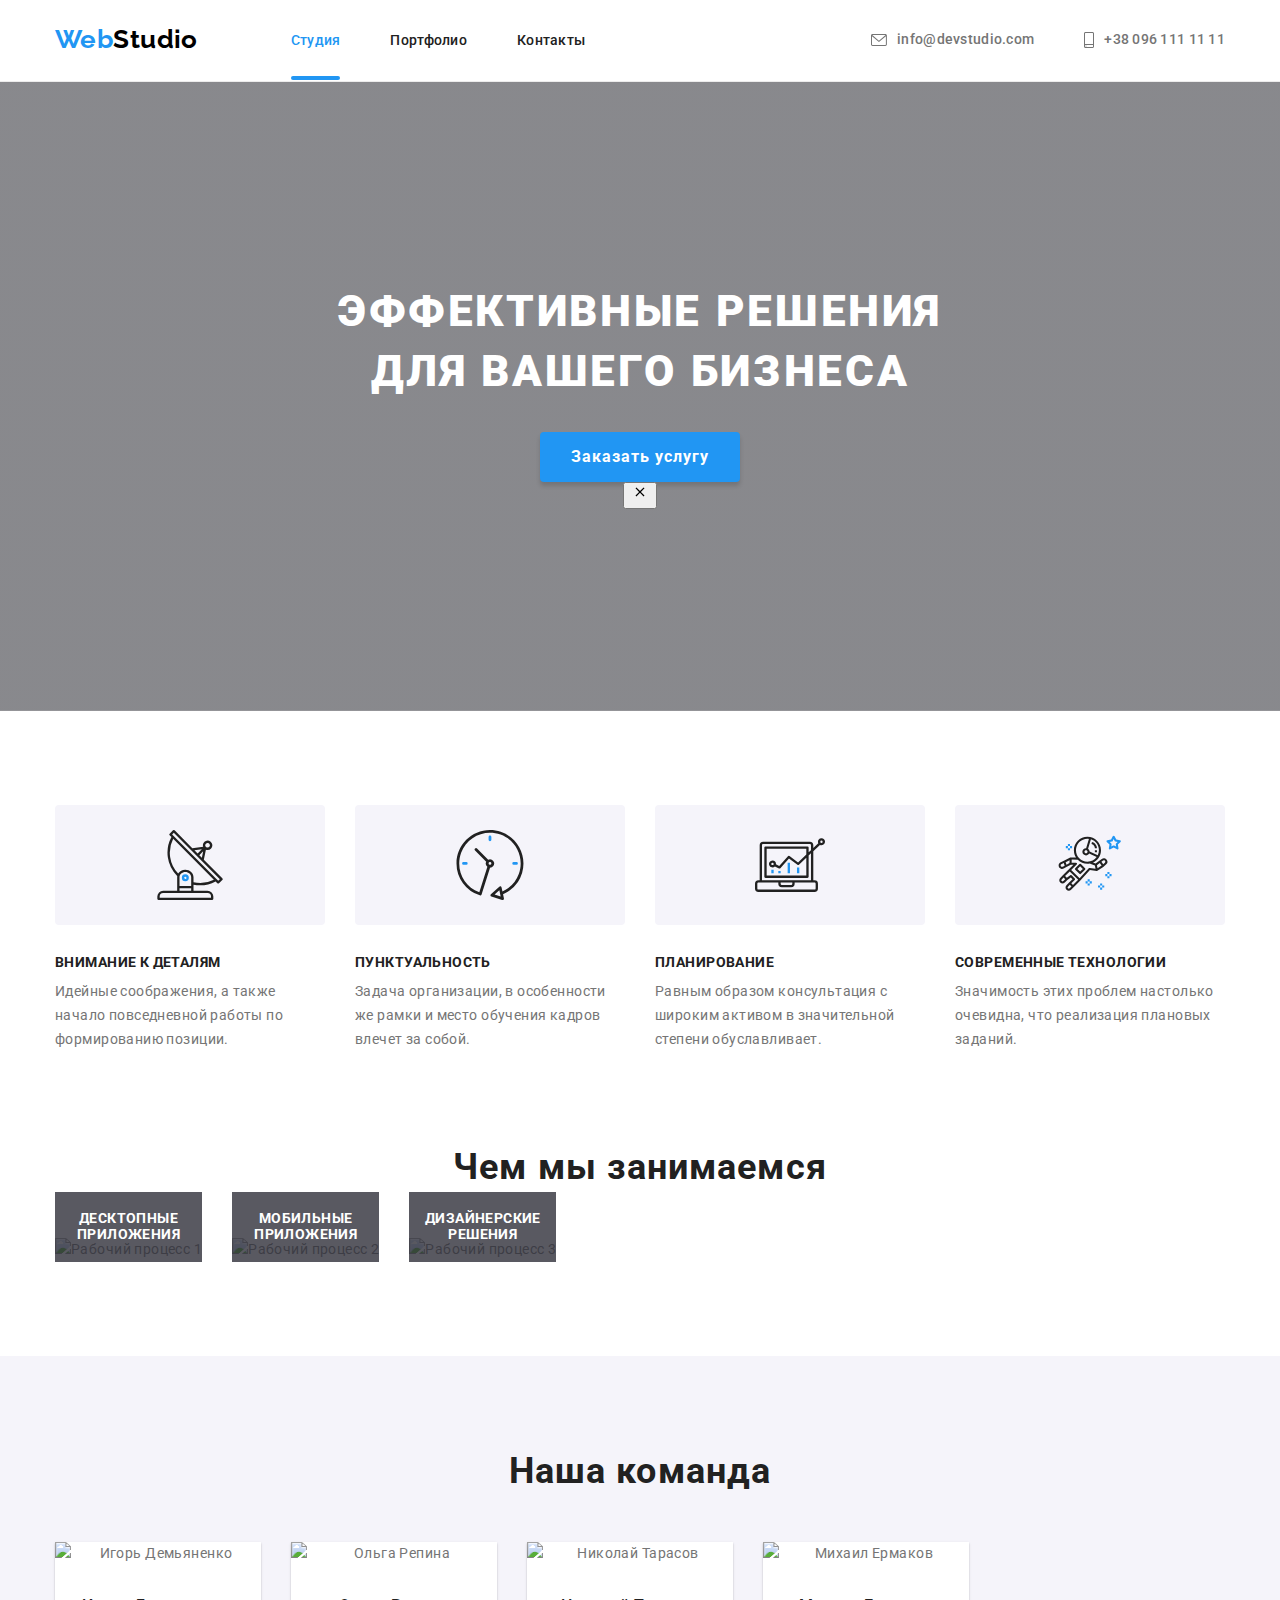
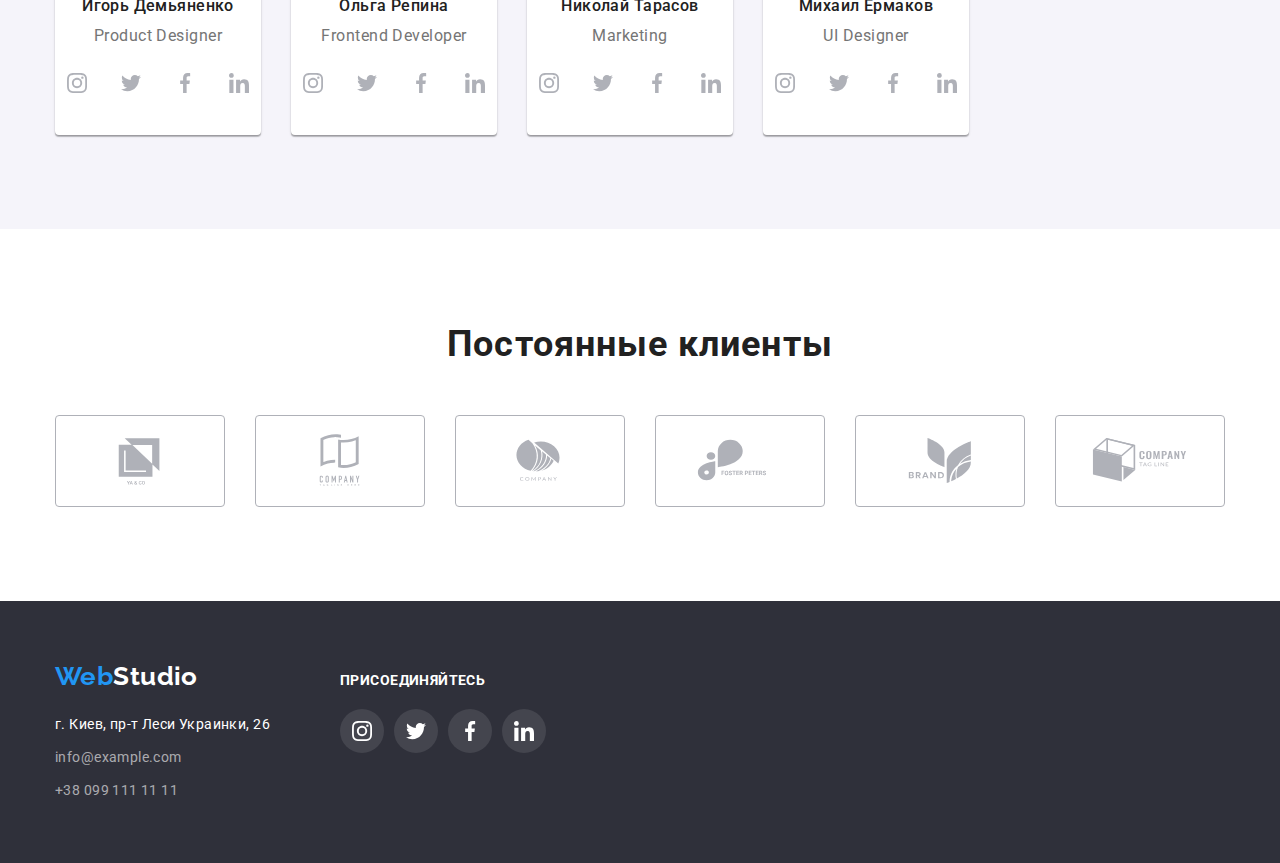
==== index.html @ 888a50d2 "add all except modal" ====
<!DOCTYPE html>
<html lang="ru">
  <head>
    <meta charset="UTF-8" />
    <meta http-equiv="X-UA-Compatible" content="IE=edge" />
    <meta name="viewport" content="width=device-width, initial-scale=1.0" />
    <title>Web studio</title>
    <meta
      name="Web studio"
      content="Веб студия специализирующаяся на создании сайтов"
    />
    <link rel="preconnect" href="https://fonts.googleapis.com" />
    <link rel="preconnect" href="https://fonts.gstatic.com" crossorigin />
    <link
      href="https://fonts.googleapis.com/css2?family=Raleway:wght@700&family=Roboto:wght@400;500;700;900&display=swap"
      rel="stylesheet"
    />
    <link
      rel="stylesheet"
      href="https://cdnjs.cloudflare.com/ajax/libs/modern-normalize/1.1.0/modern-normalize.min.css"
    />
    <link rel="stylesheet" href="./css/styles.css" />
  </head>
  <body>
    <!--Head with navigation-->
    <header class="header">
      <div class="container header-flex">
        <nav class="nav">
          <a class="link" href="./index.html"
            ><span class="logo-first-part">Web</span
            ><span class="logo-second-part">Studio</span></a
          >
          <ul class="list list-flex">
            <li class="item-flex">
              <a class="current link header-item" href="./index.html">Студия</a>
            </li>
            <li class="item-flex">
              <a class="header-item link" href="./portfolio.html">Портфолио</a>
            </li>
            <li class="item-flex">
              <a class="header-item link" href="#contacts">Контакты</a>
            </li>
          </ul>
        </nav>
        <ul class="list list-contacts">
          <li class="item-flex">
            <a class="header-email link" href="mailto:info@devstudio.com">
              <svg class="icon-header" width="16" height="12">
                <use href="./images/sprite/icons.svg#icon-envelope"></use>
              </svg>
              info@devstudio.com</a
            >
          </li>
          <li class="item-flex">
            <a class="header-number link" href="tel:380961111111">
              <svg class="icon-header" width="10" height="16">
                <use href="./images/sprite/icons.svg#icon-smartphone"></use>
              </svg>
              +38 096 111 11 11</a
            >
          </li>
        </ul>
      </div>
    </header>

    <!--Main content-->
    <main>
      <!--Hero section-->
      <section class="hero">
        <div class="container">
          <h1 class="hero-heading">Эффективные решения для вашего бизнеса</h1>
          <button class="hero-button data-modal-open" type="button">
            Заказать услугу
          </button>
        </div>
        <div class="backdrop">
          <div class="modal">
            <button class="modal-cancel-button data-modal-close">
              <svg class="cancel-icon" width="18" height="18">
                <use href="./images/sprite/icons.svg#cancel"></use>
              </svg>
            </button>
          </div>
        </div>
      </section>

      <!--Benefits-->
      <section class="section benefits">
        <div class="container">
          <h2 class="visually-hidden">Наши преимущества</h2>
          <ul class="list benefits-list">
            <li class="benefits-item">
              <div class="thumb">
                <svg class="benefits-icon" width="70" height="70">
                  <use href="./images/sprite/icons.svg#icon-antenna"></use>
                </svg>
              </div>
              <h3 class="benefits-heading">Внимание к деталям</h3>
              <p>
                Идейные соображения, а также начало повседневной работы по
                формированию позиции.
              </p>
            </li>
            <li class="benefits-item">
              <div class="thumb">
                <svg class="benefits-icon" width="70" height="70">
                  <use href="./images/sprite/icons.svg#icon-clock"></use>
                </svg>
              </div>
              <h3 class="benefits-heading">Пунктуальность</h3>
              <p>
                Задача организации, в особенности же рамки и место обучения
                кадров влечет за собой.
              </p>
            </li>
            <li class="benefits-item">
              <div class="thumb">
                <svg class="benefits-icon" width="70" height="70">
                  <use href="./images/sprite/icons.svg#icon-diagram"></use>
                </svg>
              </div>
              <h3 class="benefits-heading">Планирование</h3>
              <p>
                Равным образом консультация с широким активом в значительной
                степени обуславливает.
              </p>
            </li>
            <li class="benefits-item">
              <div class="thumb">
                <svg class="benefits-icon" width="70" height="70">
                  <use href="./images/sprite/icons.svg#icon-astronaut"></use>
                </svg>
              </div>
              <h3 class="benefits-heading">Современные технологии</h3>
              <p>
                Значимость этих проблем настолько очевидна, что реализация
                плановых заданий.
              </p>
            </li>
          </ul>
        </div>
      </section>

      <!--Kind of activity-->
      <section class="section activity">
        <div class="container">
          <h2 class="activity-heading">Чем мы занимаемся</h2>
          <ul class="list activity-list">
            <li class="activity-item">
              <img
                src="./images/worktype/box1.jpg"
                alt="Рабочий процесс 1"
                width="370"
              />
              <p class="activity-description">Десктопные приложения</p>
            </li>
            <li class="activity-item">
              <img
                src="./images/worktype/box2.jpg"
                alt="Рабочий процесс 2"
                width="370"
              />
              <p class="activity-description">Мобильные приложения</p>
            </li>
            <li class="activity-item">
              <img
                src="./images/worktype/box3.jpg"
                alt="Рабочий процесс 3"
                width="370"
              />
              <p class="activity-description">Дизайнерские решения</p>
            </li>
          </ul>
        </div>
      </section>

      <!--Team-->
      <section class="section team">
        <div class="container">
          <h2 class="team-heading">Наша команда</h2>
          <ul class="list team-list">
            <li class="team-list-item">
              <img
                class="member-photo"
                src="./images/team-members/member1.jpg"
                alt="Игорь Демьяненко"
                width="270"
              />
              <h3 class="team-member">Игорь Демьяненко</h3>
              <p class="speciality">Product Designer</p>
              <ul class="list social-links-list">
                <li class="social-list-item">
                  <a class="social-link" href="">
                    <svg class="social-link-icon" width="20" height="20">
                      <use
                        href="./images/sprite/icons.svg#icon-instagram"
                      ></use>
                    </svg>
                  </a>
                </li>
                <li class="social-list-item">
                  <a class="social-link" href="">
                    <svg class="social-link-icon" width="20" height="20">
                      <use href="./images/sprite/icons.svg#icon-twitter"></use>
                    </svg>
                  </a>
                </li>
                <li class="social-list-item">
                  <a class="social-link" href="">
                    <svg class="social-link-icon" width="20px" height="20px">
                      <use href="./images/sprite/icons.svg#icon-facebook"></use>
                    </svg>
                  </a>
                </li>
                <li class="social-list-item">
                  <a class="social-link" href="">
                    <svg class="social-link-icon" width="20" height="20">
                      <use href="./images/sprite/icons.svg#icon-linkedin"></use>
                    </svg>
                  </a>
                </li>
              </ul>
            </li>
            <li class="team-list-item">
              <img
                class="member-photo"
                src="./images/team-members/member2.jpg"
                alt="Ольга Репина"
                width="270"
              />
              <h3 class="team-member">Ольга Репина</h3>
              <p class="speciality">Frontend Developer</p>
              <ul class="list social-links-list">
                <li class="social-list-item">
                  <a class="social-link" href="">
                    <svg class="social-link-icon" width="20" height="20">
                      <use
                        href="./images/sprite/icons.svg#icon-instagram"
                      ></use>
                    </svg>
                  </a>
                </li>
                <li class="social-list-item">
                  <a class="social-link" href="">
                    <svg class="social-link-icon" width="20" height="20">
                      <use href="./images/sprite/icons.svg#icon-twitter"></use>
                    </svg>
                  </a>
                </li>
                <li class="social-list-item">
                  <a class="social-link" href="">
                    <svg class="social-link-icon" width="20px" height="20px">
                      <use href="./images/sprite/icons.svg#icon-facebook"></use>
                    </svg>
                  </a>
                </li>
                <li class="social-list-item">
                  <a class="social-link" href="">
                    <svg class="social-link-icon" width="20" height="20">
                      <use href="./images/sprite/icons.svg#icon-linkedin"></use>
                    </svg>
                  </a>
                </li>
              </ul>
            </li>
            <li class="team-list-item">
              <img
                class="member-photo"
                src="./images/team-members/member3.jpg"
                alt="Николай Тарасов"
                width="270"
              />
              <h3 class="team-member">Николай Тарасов</h3>
              <p class="speciality">Marketing</p>
              <ul class="list social-links-list">
                <li class="social-list-item">
                  <a class="social-link" href="">
                    <svg class="social-link-icon" width="20" height="20">
                      <use
                        href="./images/sprite/icons.svg#icon-instagram"
                      ></use>
                    </svg>
                  </a>
                </li>
                <li class="social-list-item">
                  <a class="social-link" href="">
                    <svg class="social-link-icon" width="20" height="20">
                      <use href="./images/sprite/icons.svg#icon-twitter"></use>
                    </svg>
                  </a>
                </li>
                <li class="social-list-item">
                  <a class="social-link" href="">
                    <svg class="social-link-icon" width="20px" height="20px">
                      <use href="./images/sprite/icons.svg#icon-facebook"></use>
                    </svg>
                  </a>
                </li>
                <li class="social-list-item">
                  <a class="social-link" href="">
                    <svg class="social-link-icon" width="20" height="20">
                      <use href="./images/sprite/icons.svg#icon-linkedin"></use>
                    </svg>
                  </a>
                </li>
              </ul>
            </li>
            <li class="team-list-item">
              <img
                class="member-photo"
                src="./images/team-members/member4.jpg"
                alt="Михаил Ермаков"
                width="270"
              />
              <h3 class="team-member">Михаил Ермаков</h3>
              <p class="speciality">UI Designer</p>
              <ul class="list social-links-list">
                <li class="social-list-item">
                  <a class="social-link" href="">
                    <svg class="social-link-icon" width="20" height="20">
                      <use
                        href="./images/sprite/icons.svg#icon-instagram"
                      ></use>
                    </svg>
                  </a>
                </li>
                <li class="social-list-item">
                  <a class="social-link" href="">
                    <svg class="social-link-icon" width="20" height="20">
                      <use href="./images/sprite/icons.svg#icon-twitter"></use>
                    </svg>
                  </a>
                </li>
                <li class="social-list-item">
                  <a class="social-link" href="">
                    <svg class="social-link-icon" width="20px" height="20px">
                      <use href="./images/sprite/icons.svg#icon-facebook"></use>
                    </svg>
                  </a>
                </li>
                <li class="social-list-item">
                  <a class="social-link" href="">
                    <svg class="social-link-icon" width="20" height="20">
                      <use href="./images/sprite/icons.svg#icon-linkedin"></use>
                    </svg>
                  </a>
                </li>
              </ul>
            </li>
          </ul>
        </div>
      </section>

      <section class="section">
        <div class="container">
          <h2 class="regular-customers-heading">Постоянные клиенты</h2>
          <ul class="list customers-list">
            <li class="list-box-item">
              <a class="list-box-link" href="./index.html"
                ><svg class="icon-box" width="106" height="60">
                  <use href="./images/sprite/icons.svg#icon-logo1"></use></svg
              ></a>
            </li>
            <li class="list-box-item">
              <a class="list-box-link" href="./index.html"
                ><svg class="icon-box" width="106" height="60">
                  <use href="./images/sprite/icons.svg#icon-logo2"></use></svg
              ></a>
            </li>
            <li class="list-box-item">
              <a class="list-box-link" href="./index.html"
                ><svg class="icon-box" width="106" height="60">
                  <use href="./images/sprite/icons.svg#icon-logo3"></use></svg
              ></a>
            </li>
            <li class="list-box-item">
              <a class="list-box-link" href="./index.html"
                ><svg class="icon-box" width="106" height="60">
                  <use href="./images/sprite/icons.svg#icon-logo4"></use></svg
              ></a>
            </li>
            <li class="list-box-item">
              <a class="list-box-link" href="./index.html"
                ><svg class="icon-box" width="106" height="60">
                  <use href="./images/sprite/icons.svg#icon-logo5"></use></svg
              ></a>
            </li>
            <li class="list-box-item">
              <a class="list-box-link" href="./index.html"
                ><svg class="icon-box" width="106" height="60">
                  <use href="./images/sprite/icons.svg#icon-logo6"></use></svg
              ></a>
            </li>
          </ul>
        </div>
      </section>

      <!--Adress-->
      <footer class="footer">
        <div class="container footer-flex">
          <div>
            <div class="logo-margin">
              <a class="link" href="" target="_blank"
                ><span class="logo-first-part">Web</span
                ><span class="logo-second-part-footer">Studio</span></a
              >
            </div>
            <address class="adress" id="contacts">
              <ul class="list">
                <li class="list-item">
                  <a
                    class="link adress-item"
                    href="https://goo.gl/maps/BnNHAbbFomZLCkPk6"
                    target="_blank"
                    rel="noreferrer noopener"
                  >
                    г. Киев, пр-т Леси Украинки, 26</a
                  >
                </li>
                <li class="list-item">
                  <a class="link mail" href="mailto:info@example.com"
                    >info@example.com</a
                  >
                </li>
                <li class="list-item">
                  <a class="link phone" href="tel:+380991111111"
                    >+38 099 111 11 11</a
                  >
                </li>
              </ul>
            </address>
          </div>
          <div class="encourage-box">
            <p class="footer-encourage">Присоединяйтесь</p>
            <ul class="list links-list-footer">
              <li class="social-list-item">
                <a class="social-link-footer" href="">
                  <svg class="social-link-icon" width="20" height="20">
                    <use href="./images/sprite/icons.svg#icon-instagram"></use>
                  </svg>
                </a>
              </li>
              <li class="social-list-item">
                <a class="social-link-footer" href="">
                  <svg class="social-link-icon" width="20" height="20">
                    <use href="./images/sprite/icons.svg#icon-twitter"></use>
                  </svg>
                </a>
              </li>
              <li class="social-list-item">
                <a class="social-link-footer" href="">
                  <svg class="social-link-icon" width="20px" height="20px">
                    <use href="./images/sprite/icons.svg#icon-facebook"></use>
                  </svg>
                </a>
              </li>
              <li class="social-list-item">
                <a class="social-link-footer" href="">
                  <svg class="social-link-icon" width="20" height="20">
                    <use href="./images/sprite/icons.svg#icon-linkedin"></use>
                  </svg>
                </a>
              </li>
            </ul>
          </div>
        </div>
      </footer>
    </main>
    <script src="./modal.js"></script>
  </body>
</html>
---- css/styles.css ----
:root {
  --main-text-color: #757575;
  --secondary-text-color: #212121;
  --logo-part-color: #2196f3;
  --main-color: #ffffff;
  --bcnd-col: #f5f4fa;
  --main-font: "Roboto";
  --secondary-font: "Raleway";
  --main-font-weight: 400;
}

/* Відключення стандартної стилізації списків та посилань */

.list {
  list-style: none;
  margin: 0;
  padding-left: 0;
}

a {
  text-decoration: none;
}

h1,
h2,
h3,
p {
  margin: 0;
}

/* Загальні властивості сторінки */

body {
  font-family: var(--main-font), sans-serif;
  font-size: 14px;
  line-height: 1.71;
  letter-spacing: 0.03em;
  font-weight: var(--main-font-weight);
  color: var(--main-text-color);
  background-color: var(--main-color);
}

img {
  display: block;
  width: 100%;
  height: auto;
}

.section {
  padding-top: 94px;
  padding-bottom: 94px;
}

.container {
  padding: 0 15px;
  width: 1200px;
  margin-left: auto;
  margin-right: auto;
  /* outline: 1px solid tomato; */
}

/* Властивості hover та focus на всі посилання*/

.link {
  transition-property: color;
  transition-duration: 250ms;
  transition-timing-function: cubic-bezier(0.4, 0, 0.2, 1);
}

.link:hover,
.link:focus {
  color: var(--logo-part-color);
}

/* Стилі логотипу */

.logo-first-part,
.logo-second-part,
.logo-second-part-footer {
  font-family: var(--secondary-font), sans-serif;
  font-weight: 700;
  font-size: 26px;
  line-height: 1.2;
  color: var(--logo-part-color);
}

.logo-second-part {
  color: #000000;
}

.logo-second-part-footer {
  color: var(--main-color);
}

/* Список навігації + пошта та номер */

.header {
  border-bottom: 1px solid #ececec;
}

.header-item,
.header-number,
.header-email {
  font-weight: 500;
  line-height: 1.14;
  letter-spacing: 0.02em;
  color: var(--secondary-text-color);
}

.list .link.header-item,
.list .header-email,
.list .header-number {
  padding-top: 32px;
  padding-bottom: 32px;
}

.header-flex > .nav > .link {
  padding-top: 24px;
  padding-bottom: 25px;
}

.header-number,
.header-email {
  display: flex;
  align-items: center;
  color: var(--main-text-color);
  fill: var(--main-text-color);
}

.header-flex {
  display: flex;
  align-items: center;
}

.nav {
  display: flex;
  align-items: center;
}

.list-flex,
.list-contacts {
  display: flex;
  margin-left: 93px;
}

.list-contacts {
  margin-left: auto;
}

.item-flex:not(:last-child) {
  margin-right: 50px;
}

.icon-header {
  fill: currentColor;
  margin-right: 10px;
}

/* Блок-герой */

.hero {
  text-align: center;
  background-color: #c4c4c4;
  background-image: linear-gradient(
      rgba(47, 48, 58, 0.4),
      rgba(47, 48, 58, 0.4)
    ),
    url(../images/hero/Img.jpg);
  background-repeat: no-repeat;
  background-position: center;
  background-size: 1600px;

  padding-top: 200px;
  padding-bottom: 200px;
}

.hero-heading {
  display: inline-block;
  width: 696px;

  font-family: var(--main-font), sans-serif;
  font-weight: 900;
  font-size: 44px;
  line-height: 1.36;
  text-align: center;
  letter-spacing: 0.06em;
  text-transform: uppercase;
  color: var(--main-color);
  margin-bottom: 30px;
}

.hero-button {
  display: block;
  width: 200px;
  height: 50px;
  margin-left: auto;
  margin-right: auto;

  font-family: var(--main-font), sans-serif;
  font-style: normal;
  font-weight: 700;
  font-size: 16px;
  line-height: 1.88;
  text-align: center;
  letter-spacing: 0.06em;

  background-color: var(--logo-part-color);
  color: var(--main-color);
  cursor: pointer;
  box-shadow: 0px 4px 4px rgba(0, 0, 0, 0.15);
  border-radius: 4px;
  border-color: transparent;

  transition-property: background-color;
  transition-duration: 250ms;
  transition-timing-function: cubic-bezier(0.4, 0, 0.2, 1);
}

.hero-button:hover,
.hero-button:focus {
  background-color: #188ce8;
}

/* Переваги */

.visually-hidden {
  position: absolute;
  width: 1px;
  height: 1px;
  margin: -1px;
  border: 0;
  padding: 0;
  white-space: nowrap;
  clip-path: inset(100%);
  clip: rect(0 0 0 0);
  overflow: hidden;
}

.activity {
  padding-top: 0;
}

.benefits-list {
  display: flex;
}

.benefits-heading {
  font-size: 14px;
  line-height: 1.14;
  text-transform: uppercase;
  color: var(--secondary-text-color);
  margin-bottom: 10px;
}

.benefits-item {
  width: 270px;
}

.benefits-item:not(:first-child) {
  margin-left: 30px;
}

.benefits-icon {
  display: block;
}

.thumb {
  display: flex;
  justify-content: center;
  align-items: center;
  background: #f5f4fa;
  border-radius: 4px;

  height: 120px;
  margin-bottom: 30px;
}

/* Чим ми займаємось? */

.list.activity-list {
  display: flex;
}

.activity-item:not(:first-child) {
  margin-left: 30px;
}

.activity-item {
  position: relative;
}

.activity-description {
  display: flex;
  align-items: center;
  justify-content: center;

  position: absolute;
  bottom: 0;

  font-weight: 700;
  line-height: 1.14;
  text-align: center;
  text-transform: uppercase;
  color: var(--main-color);
  background-color: rgba(47, 48, 58, 0.8);

  height: 70px;
  width: 100%;
}

/* Команда */

.team {
  background-color: var(--bcnd-col);
}

.team-heading,
.activity-heading,
.regular-customers-heading {
  font-size: 36px;
  line-height: 1.17;
  text-align: center;
  letter-spacing: 0.03em;
  color: var(--secondary-text-color);
  margin-bottom: 50px;
}

.member-photo {
  margin-bottom: 30px;
}

.team-member {
  font-weight: 500;
  font-size: 16px;
  line-height: 1.2;
  color: var(--secondary-text-color);
  margin-bottom: 10px;
}

.speciality {
  font-size: 16px;
  line-height: 1.2;
  letter-spacing: 0.03em;
  color: var(--main-text-color);
  margin-bottom: 16px;
}

.team-list-item {
  background-color: var(--main-color);
  text-align: center;
  box-shadow: 0px 1px 3px rgba(0, 0, 0, 0.12), 0px 1px 1px rgba(0, 0, 0, 0.14),
    0px 2px 1px rgba(0, 0, 0, 0.2);
  border-bottom-left-radius: 4px;
  border-bottom-right-radius: 4px;
}

.team-list {
  display: flex;
}

.team-list-item:not(:first-child) {
  margin-left: 30px;
}

.social-list-item {
  width: 44px;
  height: 44px;
}

.social-link {
  display: flex;
  justify-content: center;
  align-items: center;

  color: #afb1b8;
  width: 100%;
  height: 100%;
  border-radius: 50%;

  transition-property: color, background-color;
  transition-duration: 250ms;
  transition-timing-function: cubic-bezier(0.4, 0, 0.2, 1);
}

.social-list-item:not(:first-child) {
  margin-left: 10px;
}

.social-link-icon {
  fill: currentColor;
}

.social-link:hover,
.social-link:focus {
  color: var(--main-color);
  background-color: var(--logo-part-color);
}

.social-links-list {
  display: flex;
  justify-content: center;
  align-items: center;
  margin-bottom: 30px;
}

/* Постійні клієнти */

.customers-list {
  display: flex;
  justify-content: center;
}

.list-box-item {
  width: 170px;
  height: 92px;
}

.list-box-link {
  display: flex;
  justify-content: center;
  align-items: center;

  width: 100%;
  height: 100%;
  border: 1px solid #afb1b8;
  border-radius: 4px;
  color: #afb1b8;

  transition-property: color, border-color;
  transition-duration: 250ms;
  transition-timing-function: cubic-bezier(0.4, 0, 0.2, 1);
}

.list-box-link:hover,
.list-box-link:focus {
  color: var(--logo-part-color);
  border-color: var(--logo-part-color);
}

.icon-box {
  display: block;
  fill: currentColor;
}

.list-box-item:not(:last-child) {
  margin-right: 30px;
}

/* Адреса та контакти (футер) */

.footer {
  background-color: #2f303a;
  padding-top: 60px;
  padding-bottom: 60px;
}

.logo-margin {
  margin-bottom: 20px;
}

.list > .list-item:not(:last-child) {
  margin-bottom: 9px;
}

.adress .adress-item {
  color: var(--main-color);
  font-style: normal;
}

.adress .mail,
.adress .phone {
  color: rgba(255, 255, 255, 0.6);
  font-style: normal;
}

/* Секція заохочення */

.footer-flex {
  display: flex;
  align-items: baseline;
}

.encourage-box {
  margin-left: 70px;
}

.footer .footer-encourage {
  font-weight: 700;
  line-height: 1.14;
  text-transform: uppercase;
  color: var(--main-color);
  margin-bottom: 20px;
}

.links-list-footer {
  display: flex;
}

.social-link-footer {
  display: flex;
  justify-content: center;
  align-items: center;

  background-color: rgba(255, 255, 255, 0.1);
  color: var(--main-color);
  width: 100%;
  height: 100%;
  border-radius: 50%;

  transition-property: background-color;
  transition-duration: 250ms;
  transition-timing-function: cubic-bezier(0.4, 0, 0.2, 1);
}

.footer .social-link-footer:hover,
.footer .social-link-footer:active {
  background-color: var(--logo-part-color);
}

/* Налаштування кнопок в Portfolio */

.button {
  font-family: var(--main-font), sans-serif;
  font-weight: 500;
  font-size: 16px;
  line-height: 1.62;
  text-align: center;
  letter-spacing: 0.03em;
  color: var(--secondary-text-color);
  cursor: pointer;
  background-color: var(--bcnd-col);
  border-radius: 4px;
  border-color: transparent;

  transition-property: color, backgtound-color, box-shadow;
  transition-duration: 250ms;
  transition-timing-function: cubic-bezier(0.4, 0, 0.2, 1);
}

.button:hover,
.button:focus {
  color: var(--main-color);
  background-color: var(--logo-part-color);
  box-shadow: 0px 3px 1px rgba(0, 0, 0, 0.1), 0px 1px 2px rgba(0, 0, 0, 0.08),
    0px 2px 2px rgba(0, 0, 0, 0.12);
}

.portfolio-thumb {
  position: relative;
  overflow: hidden;
}

.overlay-content {
  position: absolute;
  top: 0;
  left: 0;

  font-size: 18px;
  line-height: 1.56;
  color: var(--main-color);
  background-color: rgba(33, 150, 243, 0.9);

  width: 100%;
  padding: 63px 24px;

  transform: translateY(100%);
}

.link-shadow:hover .overlay-content {
  transition-property: transform;
  transition-duration: 250ms;
  transition-timing-function: cubic-bezier(0.4, 0, 0.2, 1);
  transform: translateY(0);
}

/* Поточна сторінка */

.current {
  color: var(--logo-part-color);
  position: relative;
}

.current::after {
  display: inline-block;
  position: absolute;
  content: "";

  width: 100%;
  height: 4px;
  bottom: 0;
  left: 0;
  background-color: var(--logo-part-color);
  border-radius: 2px;
}

/* Стилізація Portfolio */

.list-margin {
  display: flex;
  flex-wrap: wrap;
  /* gap: 30px; */
  justify-content: center;
  align-items: center;
}

.portfolio-list-item {
  background-color: var(--main-color);
  flex-basis: calc((100% - 60px) / 3);
  margin-right: 30px;
  margin-bottom: 30px;
}

.portfolio-list-item:nth-child(3n) {
  margin-right: 0;
}

.portfolio-list-item:nth-last-child(-n + 3) {
  margin-bottom: 0;
}

.list-button {
  display: flex;
  justify-content: center;
  align-items: center;
  margin-bottom: 50px;
}

.list-button > .list-button-item:not(:first-child) {
  margin-left: 8px;
}

.list-button .button {
  padding: 6px 22px;
}

.portfolio-item-heading {
  font-size: 18px;
  line-height: 2;
  letter-spacing: 0.06em;
  color: var(--secondary-text-color);
  margin-bottom: 4px;
}

.project-description {
  font-family: var(--main-font), sans-serif;
  font-size: 16px;
  line-height: 1.88;
  letter-spacing: 0.03em;
  color: var(--main-text-color);
}

.item-padding {
  padding: 20px 24px;
  border-left: 1px solid #eeeeee;
  border-right: 1px solid #eeeeee;
  border-bottom: 1px solid #eeeeee;
  width: 370px;
}

.link-shadow {
  display: block;

  transition-property: box-shadow;
  transition-duration: 250ms;
  transition-timing-function: cubic-bezier(0.4, 0, 0.2, 1);
}

.link-shadow:hover,
.link-shadow:focus {
  box-shadow: 0px 1px 1px rgba(0, 0, 0, 0.12), 0px 4px 4px rgba(0, 0, 0, 0.06),
    1px 4px 6px rgba(0, 0, 0, 0.16);
}
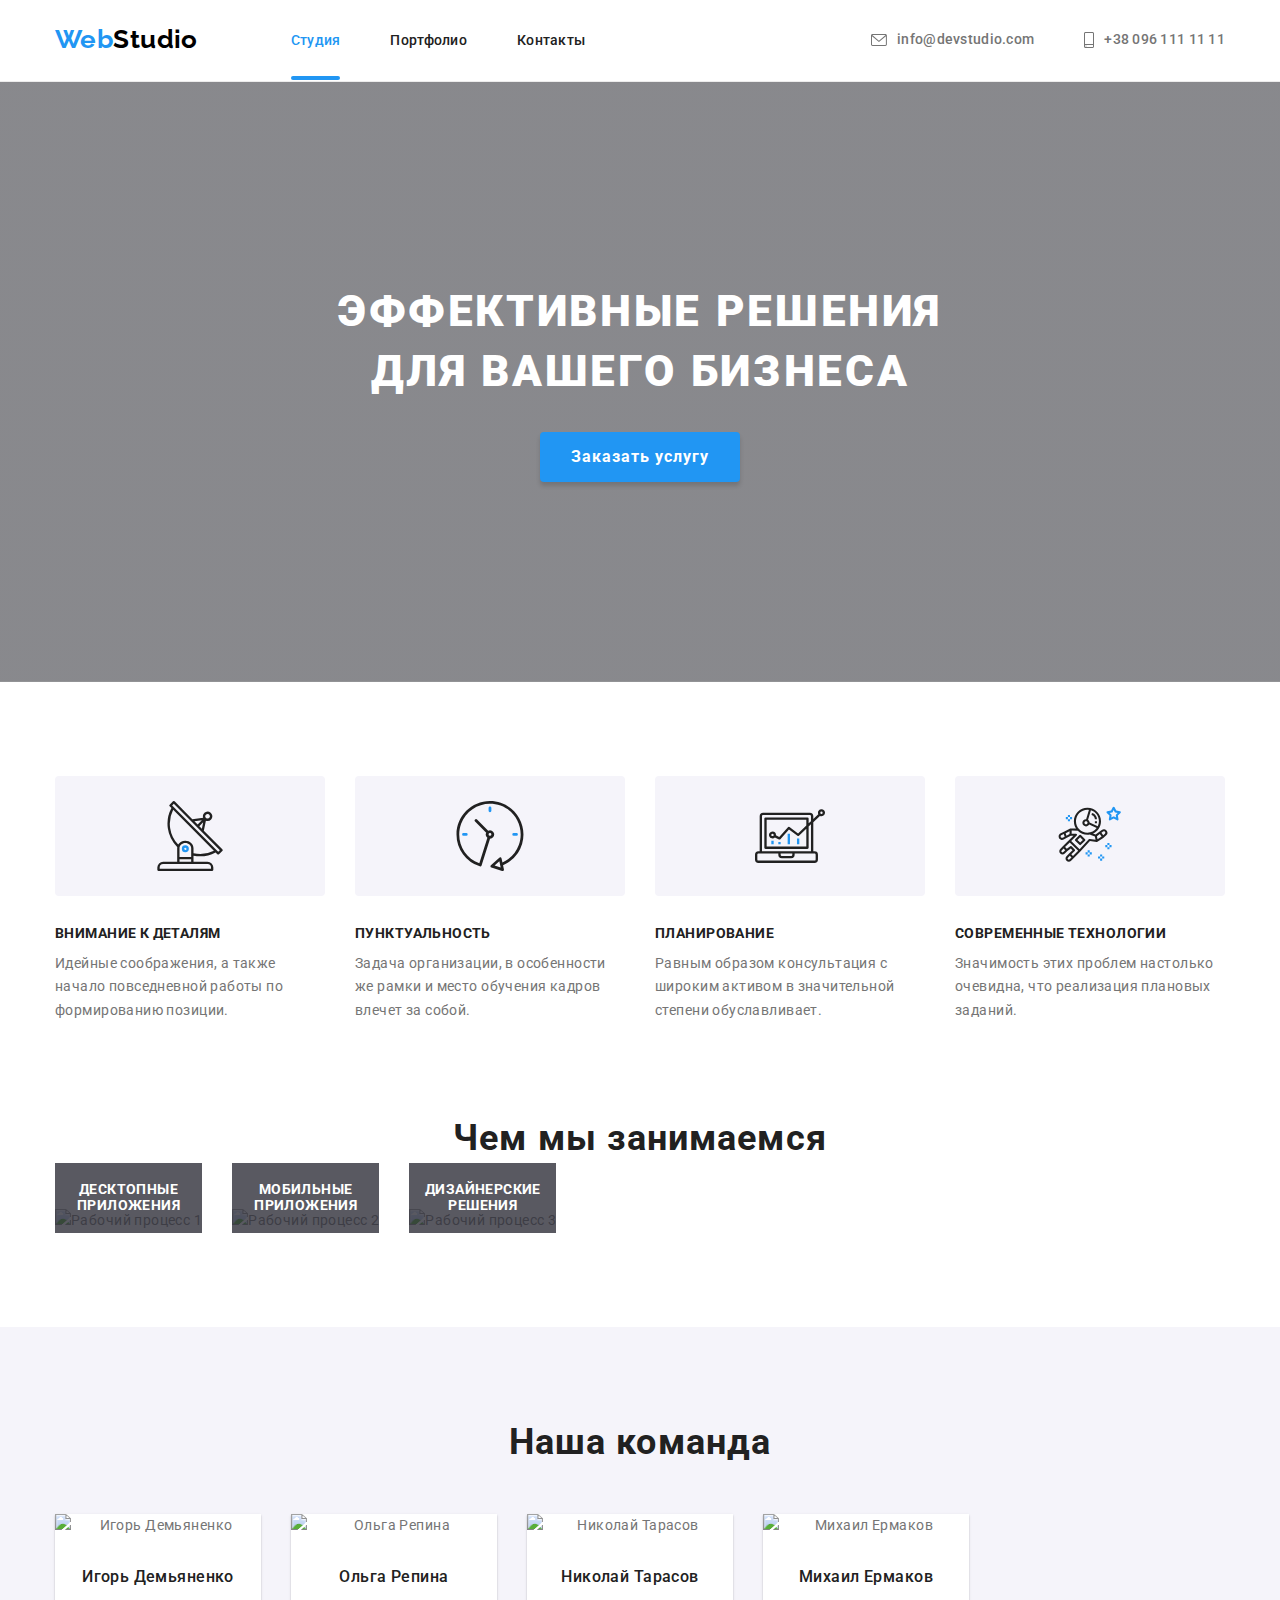
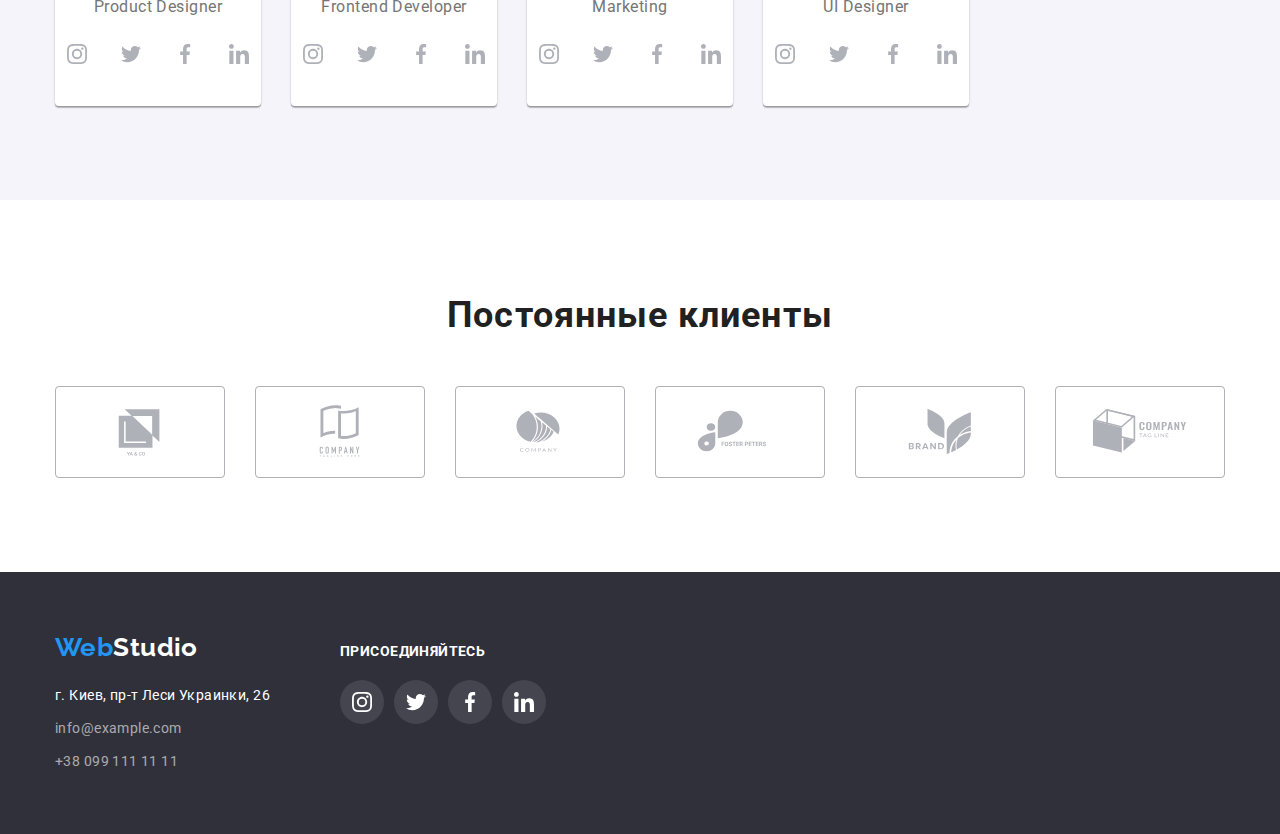
==== commit 13e2f728: "Homework #5" ====
--- a/index.html
+++ b/index.html
@@ -69,18 +69,9 @@
       <section class="hero">
         <div class="container">
           <h1 class="hero-heading">Эффективные решения для вашего бизнеса</h1>
-          <button class="hero-button data-modal-open" type="button">
+          <button class="hero-button" type="button" data-modal-open>
             Заказать услугу
           </button>
-        </div>
-        <div class="backdrop">
-          <div class="modal">
-            <button class="modal-cancel-button data-modal-close">
-              <svg class="cancel-icon" width="18" height="18">
-                <use href="./images/sprite/icons.svg#cancel"></use>
-              </svg>
-            </button>
-          </div>
         </div>
       </section>
 
@@ -466,6 +457,15 @@
         </div>
       </footer>
     </main>
+    <div class="backdrop is-hidden" data-modal>
+      <div class="modal">
+        <button class="data-modal-close" data-modal-close>
+          <svg class="svg-close-icon" width="11" height="11">
+            <use href="./images/sprite/icons.svg#icon-cancel"></use>
+          </svg>
+        </button>
+      </div>
+    </div>
     <script src="./modal.js"></script>
   </body>
 </html>
--- a/css/styles.css
+++ b/css/styles.css
@@ -221,6 +221,85 @@
   background-color: #188ce8;
 }
 
+.backdrop {
+  position: fixed;
+  top: 0;
+  left: 0;
+  width: 100%;
+  height: 100%;
+  z-index: 2;
+
+  background-color: rgba(0, 0, 0, 0.2);
+
+  opacity: 1;
+  transition-property: opacity;
+  transition-duration: 250ms;
+  transition-timing-function: cubic-bezier(0.4, 0, 0.2, 1);
+}
+
+.is-hidden {
+  opacity: 0;
+  pointer-events: none;
+}
+
+.backdrop.is-hidden .modal {
+  transform: translate(-50%, -50%) scale(0.9);
+}
+
+.modal {
+  position: absolute;
+  top: 50%;
+  left: 50%;
+
+  width: 528px;
+  height: 581px;
+
+  background-color: var(--main-color);
+  box-shadow: 0px 1px 3px rgba(0, 0, 0, 0.12), 0px 1px 1px rgba(0, 0, 0, 0.14),
+    0px 2px 1px rgba(0, 0, 0, 0.2);
+  border-radius: 4px;
+
+  transform: translate(-50%, -50%) scale(1);
+  transition-property: transform;
+  transition-duration: 250ms;
+  transition-timing-function: cubic-bezier(0.4, 0, 0.2, 1);
+}
+
+.data-modal-close {
+  position: absolute;
+  top: 8px;
+  right: 8px;
+
+  display: flex;
+  justify-content: center;
+  align-items: center;
+  cursor: pointer;
+
+  width: 30px;
+  height: 30px;
+
+  border: 1px solid rgba(0, 0, 0, 0.1);
+  border-radius: 50%;
+  background-color: var(--main-color);
+  color: #000000;
+
+  padding: 0;
+
+  transition-property: color, background-color;
+  transition-duration: 250ms;
+  transition-timing-function: cubic-bezier(0.4, 0, 0.2, 1);
+}
+
+.svg-close-icon {
+  fill: currentColor;
+  display: block;
+}
+
+.data-modal-close:hover {
+  color: #ffffff;
+  background-color: var(--logo-part-color);
+}
+
 /* Переваги */
 
 .visually-hidden {
@@ -287,6 +366,8 @@
 
 .activity-item {
   position: relative;
+
+  z-index: 1;
 }
 
 .activity-description {
@@ -563,13 +644,13 @@
   width: 100%;
   padding: 63px 24px;
 
+  transition-property: transform;
+  transition-duration: 250ms;
+  transition-timing-function: cubic-bezier(0.4, 0, 0.2, 1);
   transform: translateY(100%);
 }
 
 .link-shadow:hover .overlay-content {
-  transition-property: transform;
-  transition-duration: 250ms;
-  transition-timing-function: cubic-bezier(0.4, 0, 0.2, 1);
   transform: translateY(0);
 }
 
